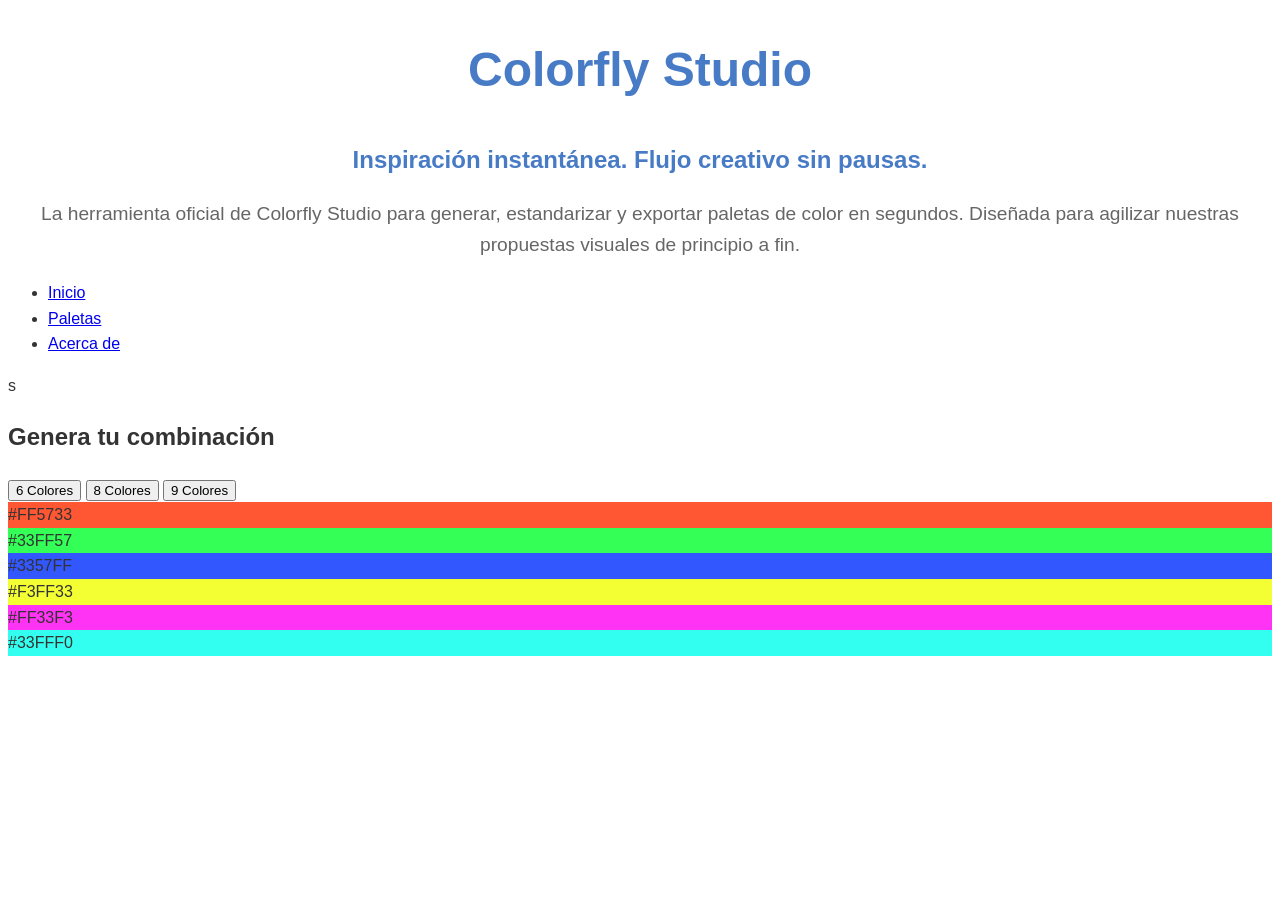
==== desarrollo/index.html @ c1a330d3 "empiezo a escribir html semantico, con titulo y subtitulo, un parrafo, un nav, una sección para boto" ====
<!DOCTYPE html>
<html lang="en">

<head>
    <meta charset="UTF-8">
    <meta name="viewport" content="width=device-width, initial-scale=1.0">
    <link rel="stylesheet" href="style.css">
    <script src="script.js" defer></script>
    <title>Colorfly Studio</title>
</head>

<body>
    <header>
        <h1 id="titulo">Colorfly Studio</h1>
        <h2 id="subtitulo">Inspiración instantánea. Flujo creativo sin pausas.</h2>
        <p class="descripcion">La herramienta oficial de Colorfly Studio para generar, estandarizar y exportar paletas de color en segundos.
            Diseñada para agilizar nuestras propuestas visuales de principio a fin.</p>
        <nav>
            <ul>
                <li><a href="index.html">Inicio</a></li>
                <li><a href="paletas.html">Paletas</a></li>
                <li><a href="acerca.html">Acerca de</a></li>
            </ul>
        </nav>s
    </header>
    <main>
        <main>
            <!-- Sección de controles para elegir la cantidad de colores -->
            <section class="controles">
                <h2>Genera tu combinación</h2>
                <button class="btn">6 Colores</button>
                <button class="btn">8 Colores</button>
                <button class="btn">9 Colores</button>
            </section>

            <!-- Contenedor donde se mostrarán los bloques de color -->
            <section class="contenedor-paleta">
                <div class="bloque-color" style="background-color: #FF5733;"><span>#FF5733</span></div>
                <div class="bloque-color" style="background-color: #33FF57;"><span>#33FF57</span></div>
                <div class="bloque-color" style="background-color: #3357FF;"><span>#3357FF</span></div>
                <div class="bloque-color" style="background-color: #F3FF33;"><span>#F3FF33</span></div>
                <div class="bloque-color" style="background-color: #FF33F3;"><span>#FF33F3</span></div>
                <div class="bloque-color" style="background-color: #33FFF0;"><span>#33FFF0</span></div>
            </section>
        </main>
    </main>
</body>

</html>
---- desarrollo/style.css ----
* {
    box-sizing: border-box;
}

html {
    font-size: 100%;
}

body {
    margin: 1;
    font-family: Arial, sans-serif;
    line-height: 1.6;
    color: #333;
}

#titulo {
    font-family: 'Arial', sans-serif;
    font-size: 3rem;
    color: #487bc6;
    font-weight: bold;
    text-align: center;
}
#subtitulo {
    font-family: 'Arial', sans-serif;
    font-size: 1.5rem;
    color: #487bc6;
    font-weight: bold;
    text-align: center;
}
.descripcion {
    font-family: 'Arial', sans-serif;
    font-size: 1.2rem;
    color: #666;
    text-align: center;
}
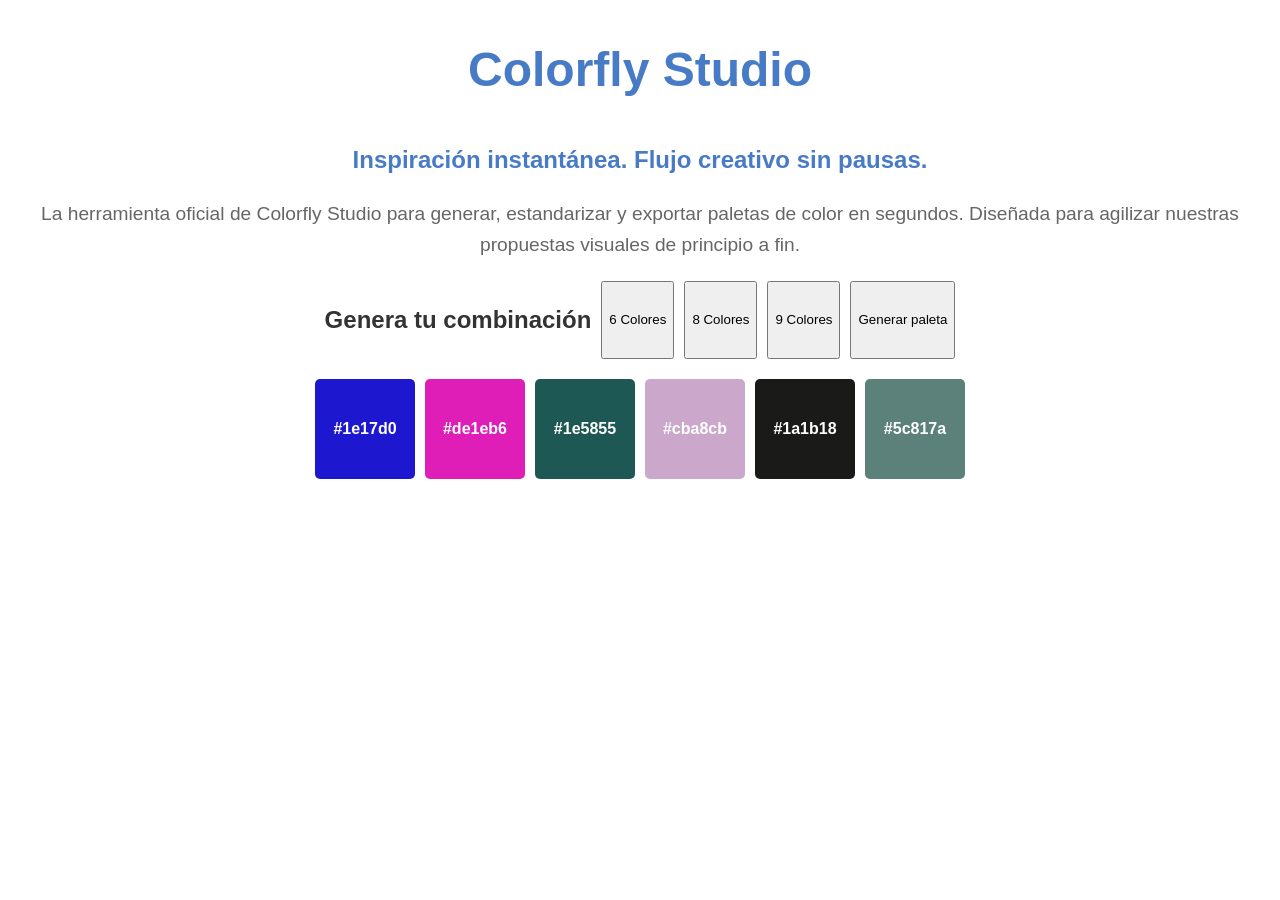
==== commit 9682623b: "modificación index.html, la section paleta queda mas corta y sencilla, se ponen los colores en scrip" ====
--- a/desarrollo/index.html
+++ b/desarrollo/index.html
@@ -13,15 +13,9 @@
     <header>
         <h1 id="titulo">Colorfly Studio</h1>
         <h2 id="subtitulo">Inspiración instantánea. Flujo creativo sin pausas.</h2>
-        <p class="descripcion">La herramienta oficial de Colorfly Studio para generar, estandarizar y exportar paletas de color en segundos.
+        <p class="descripcion">La herramienta oficial de Colorfly Studio para generar, estandarizar y exportar paletas
+            de color en segundos.
             Diseñada para agilizar nuestras propuestas visuales de principio a fin.</p>
-        <nav>
-            <ul>
-                <li><a href="index.html">Inicio</a></li>
-                <li><a href="paletas.html">Paletas</a></li>
-                <li><a href="acerca.html">Acerca de</a></li>
-            </ul>
-        </nav>s
     </header>
     <main>
         <main>
@@ -31,16 +25,17 @@
                 <button class="btn">6 Colores</button>
                 <button class="btn">8 Colores</button>
                 <button class="btn">9 Colores</button>
+                <button class="btn">Generar paleta</button>
             </section>
 
             <!-- Contenedor donde se mostrarán los bloques de color -->
-            <section class="contenedor-paleta">
-                <div class="bloque-color" style="background-color: #FF5733;"><span>#FF5733</span></div>
-                <div class="bloque-color" style="background-color: #33FF57;"><span>#33FF57</span></div>
-                <div class="bloque-color" style="background-color: #3357FF;"><span>#3357FF</span></div>
-                <div class="bloque-color" style="background-color: #F3FF33;"><span>#F3FF33</span></div>
-                <div class="bloque-color" style="background-color: #FF33F3;"><span>#FF33F3</span></div>
-                <div class="bloque-color" style="background-color: #33FFF0;"><span>#33FFF0</span></div>
+            <section class="paleta">
+                <div class="bloque-color"></div>
+                <div class="bloque-color"></div>
+                <div class="bloque-color"></div>
+                <div class="bloque-color"></div>
+                <div class="bloque-color"></div>
+                <div class="bloque-color"></div>
             </section>
         </main>
     </main>
--- a/desarrollo/style.css
+++ b/desarrollo/style.css
@@ -33,3 +33,28 @@
     color: #666;
     text-align: center;
 }
+.paleta {
+    display: flex;
+    justify-content: center;
+    flex-wrap: wrap;
+    gap: 10px;
+    margin-top: 20px;
+}
+.bloque-color {
+    width: 100px;
+    height: 100px;
+    display: flex;
+    align-items: center;
+    justify-content: center;
+    color: #fff;
+    font-weight: bold;
+    border-radius: 5px;
+    cursor: pointer;
+    transition: transform 0.3s ease, box-shadow 0.3s ease;
+}
+.controles {
+    display: flex;
+    justify-content: center;
+    gap: 10px;
+    margin-top: 20px;
+}
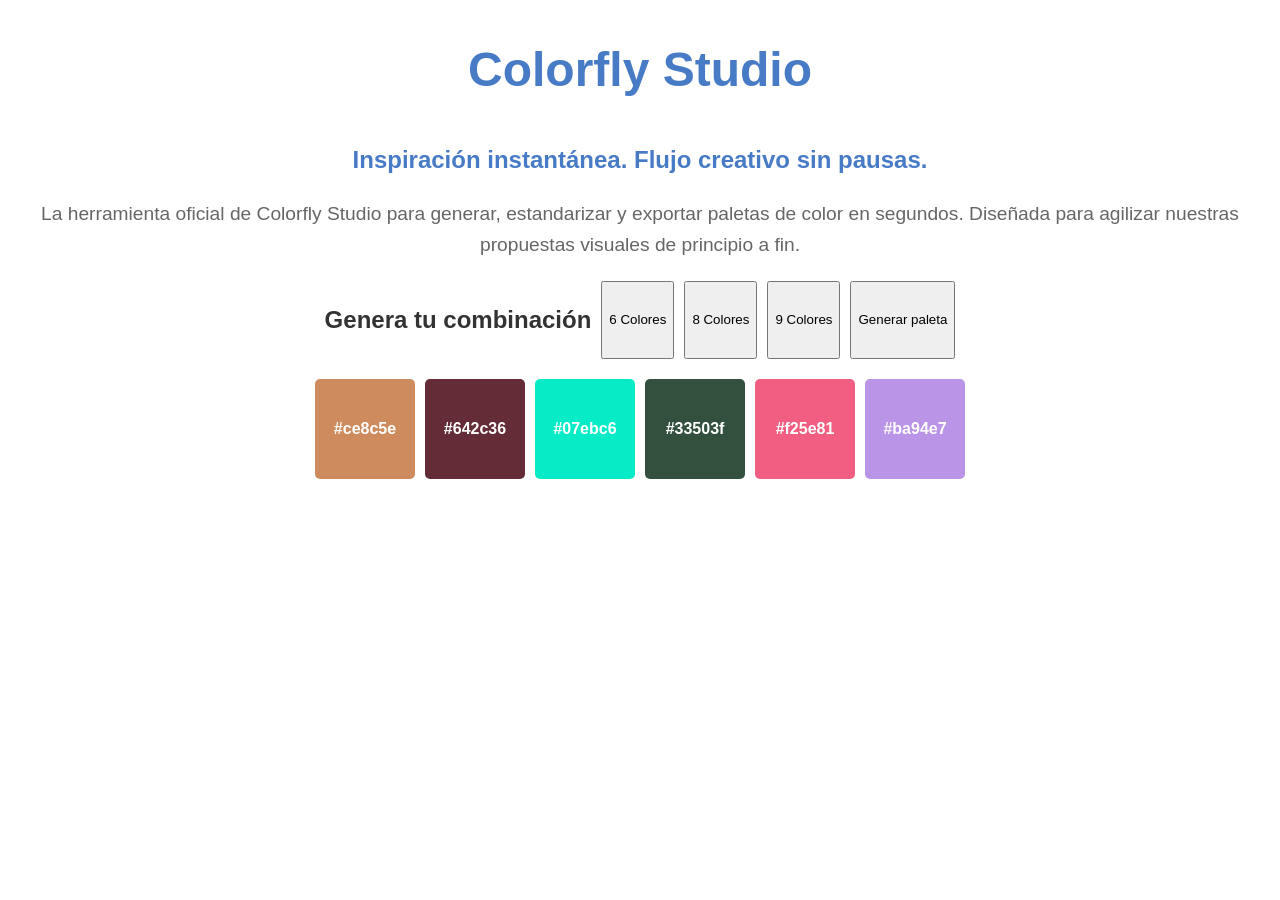
==== commit f84e3bcd: "avance de script.js, todos los botones funcionales, otro bucle en la function generarPaleta, se gene" ====
--- a/desarrollo/index.html
+++ b/desarrollo/index.html
@@ -22,10 +22,10 @@
             <!-- Sección de controles para elegir la cantidad de colores -->
             <section class="controles">
                 <h2>Genera tu combinación</h2>
-                <button class="btn">6 Colores</button>
-                <button class="btn">8 Colores</button>
-                <button class="btn">9 Colores</button>
-                <button class="btn">Generar paleta</button>
+                <button class="btn6">6 Colores</button>
+                <button class="btn8">8 Colores</button>
+                <button class="btn9">9 Colores</button>
+                <button class="btngenerar">Generar paleta</button>
             </section>
 
             <!-- Contenedor donde se mostrarán los bloques de color -->
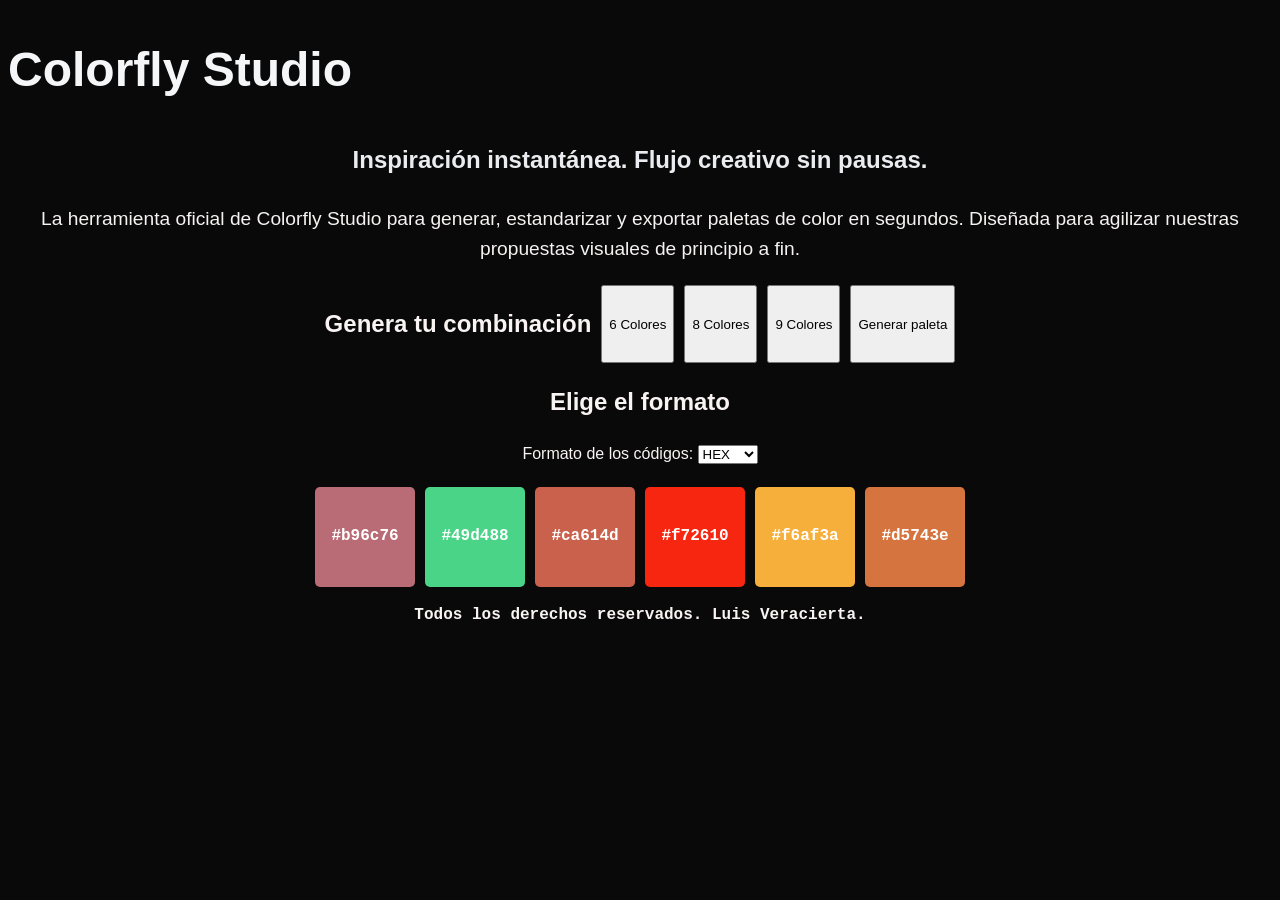
==== commit 05389b82: "cambio de generar colores a hsl, funciones de convertir color de hsl a hex, hsl a rgba, funcion actu" ====
--- a/desarrollo/index.html
+++ b/desarrollo/index.html
@@ -1,44 +1,65 @@
 <!DOCTYPE html>
-<html lang="en">
-
+<html lang="es">
 <head>
-    <meta charset="UTF-8">
-    <meta name="viewport" content="width=device-width, initial-scale=1.0">
-    <link rel="stylesheet" href="style.css">
-    <script src="script.js" defer></script>
-    <title>Colorfly Studio</title>
+  <meta charset="UTF-8">
+  <meta name="viewport" content="width=device-width, initial-scale=1.0">
+  <link rel="stylesheet" href="style.css">
+  <script src="script.js" defer></script>
+  <title>Colorfly Studio</title>
 </head>
 
 <body>
+    <!-- Encabezado de la página -->
     <header>
         <h1 id="titulo">Colorfly Studio</h1>
-        <h2 id="subtitulo">Inspiración instantánea. Flujo creativo sin pausas.</h2>
-        <p class="descripcion">La herramienta oficial de Colorfly Studio para generar, estandarizar y exportar paletas
-            de color en segundos.
-            Diseñada para agilizar nuestras propuestas visuales de principio a fin.</p>
+        <p id="subtitulo">Inspiración instantánea. Flujo creativo sin pausas.</p>
+
+        <p class="descripcion">La herramienta oficial de Colorfly Studio para generar,
+            estandarizar y exportar paletas de color en segundos.
+            Diseñada para agilizar nuestras propuestas visuales
+            de principio a fin.</p>
     </header>
+    <!-- Contenido principal -->
     <main>
-        <main>
-            <!-- Sección de controles para elegir la cantidad de colores -->
-            <section class="controles">
-                <h2>Genera tu combinación</h2>
-                <button class="btn6">6 Colores</button>
-                <button class="btn8">8 Colores</button>
-                <button class="btn9">9 Colores</button>
-                <button class="btngenerar">Generar paleta</button>
-            </section>
+        <!-- Controles para elegir la cantidad de colores -->
+        <section class="controles">
+            <h2>Genera tu combinación</h2>
 
-            <!-- Contenedor donde se mostrarán los bloques de color -->
-            <section class="paleta">
-                <div class="bloque-color"></div>
-                <div class="bloque-color"></div>
-                <div class="bloque-color"></div>
-                <div class="bloque-color"></div>
-                <div class="bloque-color"></div>
-                <div class="bloque-color"></div>
-            </section>
-        </main>
+            <button type="button" class="btn6">6 Colores</button>
+            <button type="button" class="btn8">8 Colores</button>
+            <button type="button" class="btn9">9 Colores</button>
+
+            <button type="button" class="btngenerar">Generar paleta</button>
+        </section>
+        <!-- Selector del formato de color -->
+        <section class="formatos">
+            <h2>Elige el formato</h2>
+
+            <label for="formato-color">Formato de los códigos:</label>
+
+            <select id="formato-color" name="formato-color">
+                <option value="hsl">HSL</option>
+                <option value="hex" selected>HEX</option>
+                <option value="rgba">RGBA</option>
+            </select>
+        </section>
+
+        <!-- Contenedor de los bloques de color -->
+        <section class="paleta" aria-label="Paleta de colores generada">
+            <div class="bloque-color"></div>
+            <div class="bloque-color"></div>
+            <div class="bloque-color"></div>
+            <div class="bloque-color"></div>
+            <div class="bloque-color"></div>
+            <div class="bloque-color"></div>
+        </section>
+
     </main>
+    <!-- Pie de página -->
+    <footer>
+        <p class = "derechos"> Todos los derechos reservados. Luis Veracierta.</p>
+    </footer>
+
 </body>
 
 </html>
--- a/desarrollo/style.css
+++ b/desarrollo/style.css
@@ -10,27 +10,28 @@
     margin: 1;
     font-family: Arial, sans-serif;
     line-height: 1.6;
-    color: #333;
+    color: #f9f3f3;
+    background-color: rgb(9, 9, 9);
 }
 
 #titulo {
     font-family: 'Arial', sans-serif;
     font-size: 3rem;
-    color: #487bc6;
+    color: #f4f6f8;
     font-weight: bold;
-    text-align: center;
+    text-align: left
 }
 #subtitulo {
     font-family: 'Arial', sans-serif;
     font-size: 1.5rem;
-    color: #487bc6;
+    color: #eaecef;
     font-weight: bold;
     text-align: center;
 }
 .descripcion {
     font-family: 'Arial', sans-serif;
     font-size: 1.2rem;
-    color: #666;
+    color: #f6f2f2;
     text-align: center;
 }
 .paleta {
@@ -48,9 +49,10 @@
     justify-content: center;
     color: #fff;
     font-weight: bold;
+    font-family: 'Courier New', Courier, monospace;
     border-radius: 5px;
     cursor: pointer;
-    transition: transform 0.3s ease, box-shadow 0.3s ease;
+    transition: transform 0.5s ease, box-shadow 0.5s ease;
 }
 .controles {
     display: flex;
@@ -58,3 +60,13 @@
     gap: 10px;
     margin-top: 20px;
 }
+.derechos {
+    font-family: 'Courier New', Courier, monospace;
+    font-weight: bold;
+    text-align: center;
+    margin-bottom: 1px;
+}
+.formatos{
+    text-align: center;
+
+}
